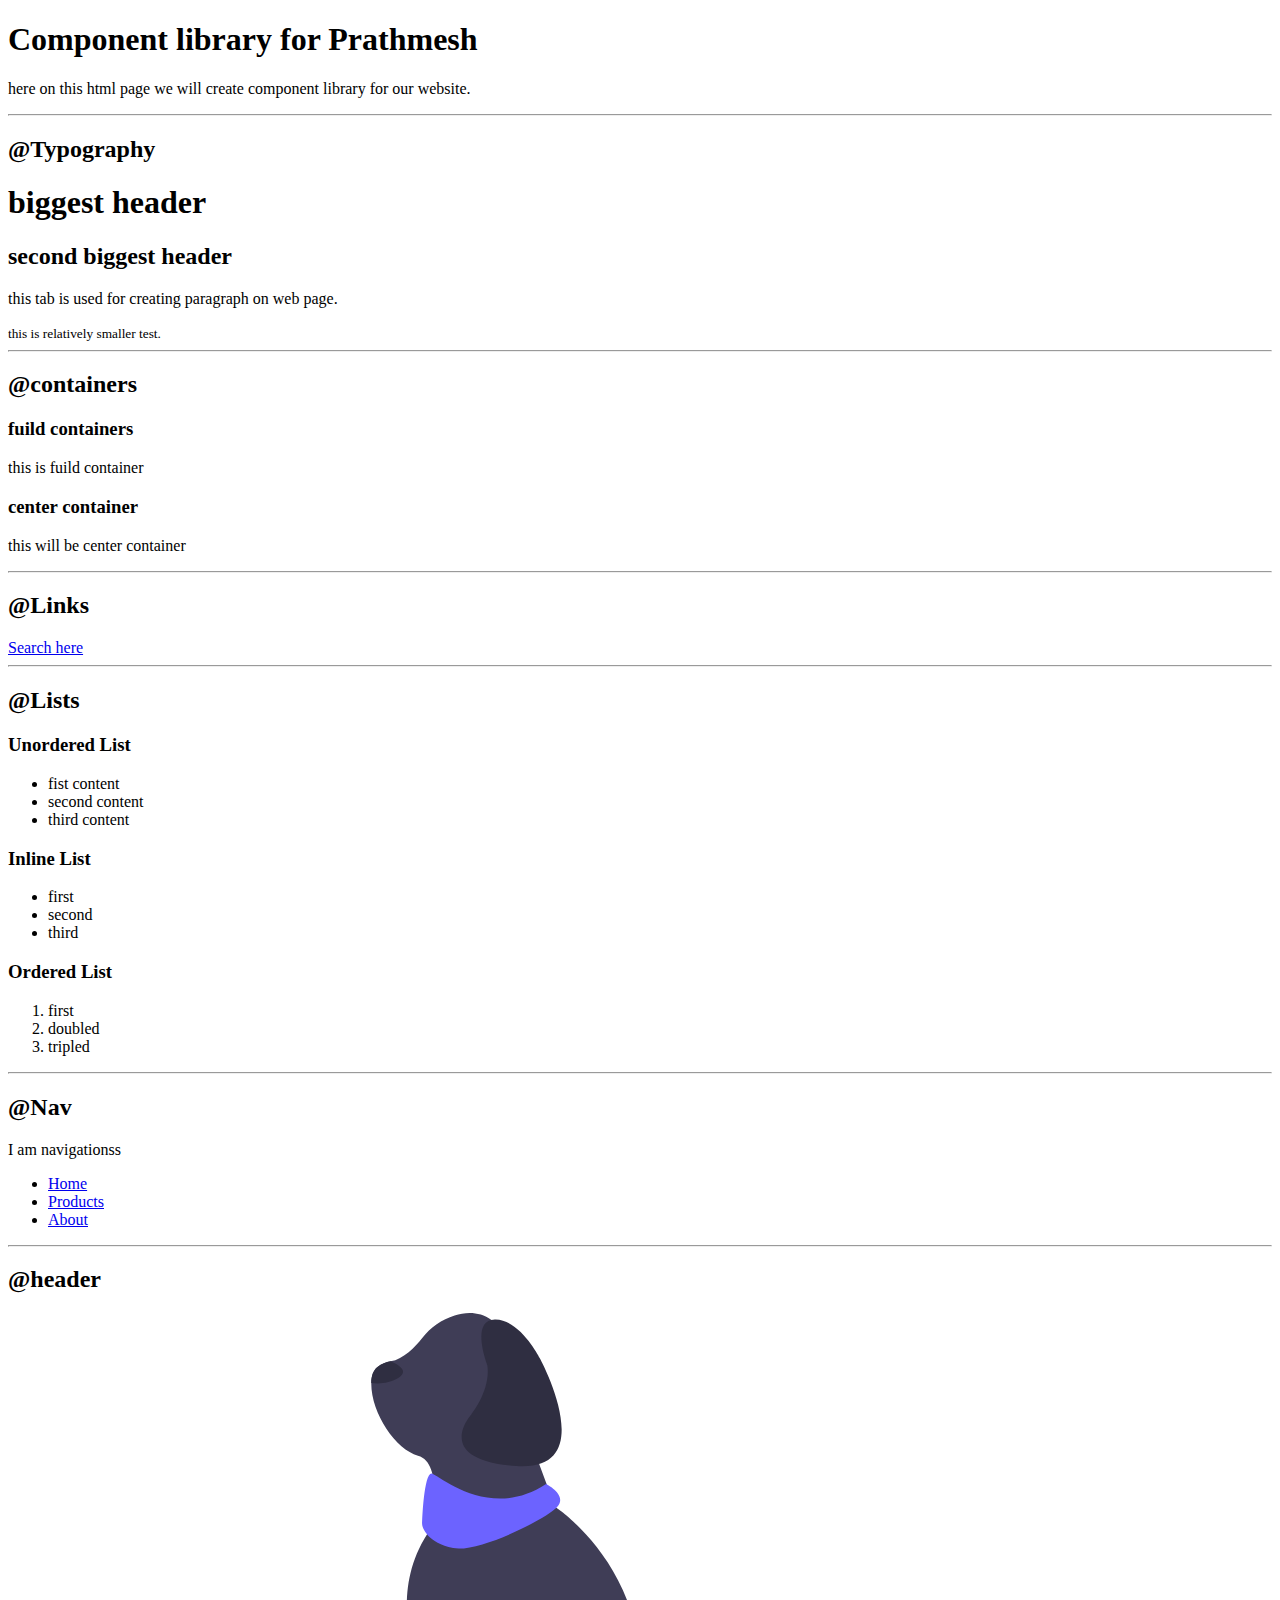
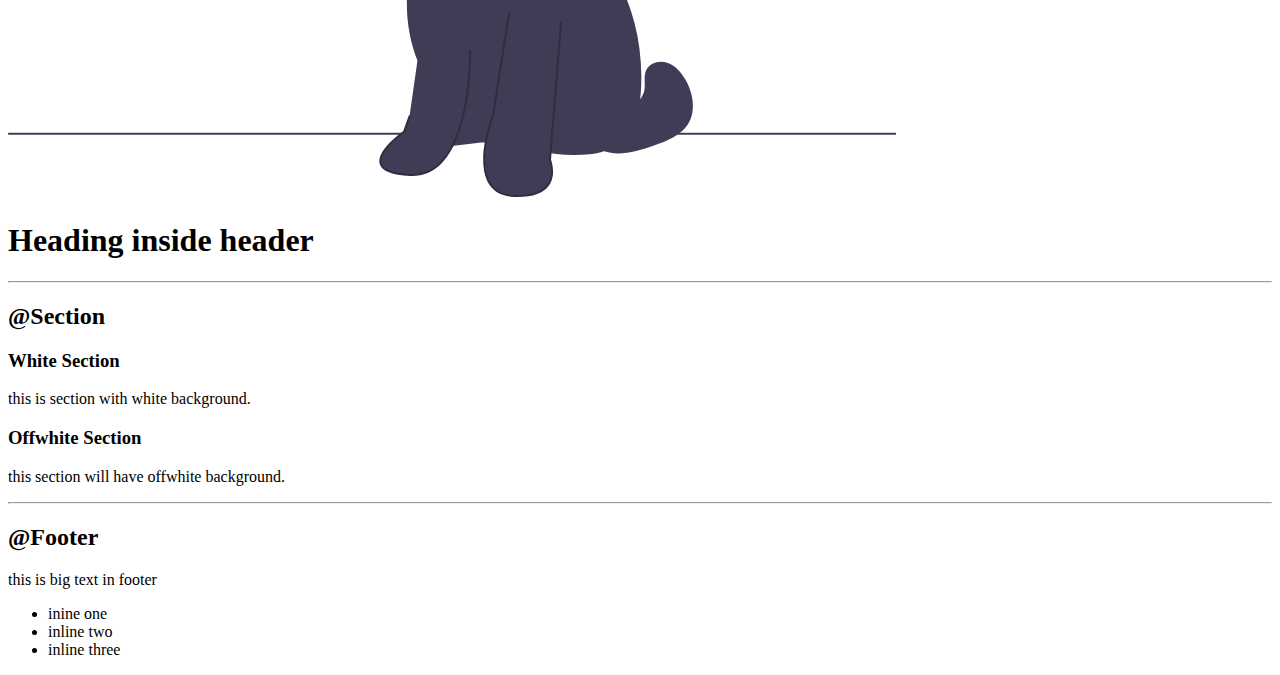
==== index.html @ 465fcfe0 "fix - spelling mistake" ====
<!DOCTYPE html>
<html lang="en">
<head>
    <meta charset="UTF-8">
    <meta http-equiv="X-UA-Compatible" content="IE=edge">
    <meta name="viewport" content="width=device-width, initial-scale=1.0">
    <title>Component library</title>
</head>
<body>
    <h1>Component library for Prathmesh</h1>
    <p>here on this html page we will create component library for our website.</p>
    <hr>

    <h2>@Typography</h2>

    <h1>biggest header</h1>
    <h2>second biggest header</h2>
    <p>this tab is used for creating paragraph on web page.</p>
    <small>this is relatively smaller test.</small>
    <hr>

    <h2>@containers</h2>

    <h3>fuild containers</h3>
    <p>this is fuild container</p>

    <h3>center container</h3>
    <p>this will be center container</p>
    <hr>

    <h2>@Links</h2>
    <a href="www.google.com">Search  here</a>
    <hr>

    <h2>@Lists</h2>
    <h3>Unordered List</h3>
    <ul>
        <li>fist content</li>
        <li>second content</li>
        <li>third content</li>
    </ul>

    <h3>Inline List</h3>
    <ul>
        <li>first</li>
        <li>second</li>
        <li>third</li>
    </ul>
    <h3>Ordered List</h3>
    <ol>
        <li>first</li>
        <li>doubled</li>
        <li>tripled</li>
    </ol>
    <hr>
    <h2>@Nav</h2>
    <nav>
        <div>I am navigationss</div>
        <ul>
            <li>
                <a href="/">Home</a>
            </li>
            <li>
                <a href="/">Products</a>
            </li>
            <li>
                <a href="/">About</a>
            </li>
        </ul>
    </nav>
    <hr>

    <h2>@header</h2>
    <header>
        <img src="Images/dog.svg">
        <h1>Heading inside header</h1>
    </header>
    <hr>

    <h2>@Section</h2>
    <section>
        <h3>White Section</h3>
        <p>this is section with white background.</p>
    </section>
    <section>
        <h3>Offwhite Section</h3>
        <p>this section will have offwhite background.</p>
    </section>
    <hr>

    <h2>@Footer</h2>
    <footer>
        <div>this is big text in footer</div>
        
        <ul>
            <li>inine one</li>
            <li>inline two</li>
            <li>inline three</li>
        </ul>

    </footer>
</body>
</html>
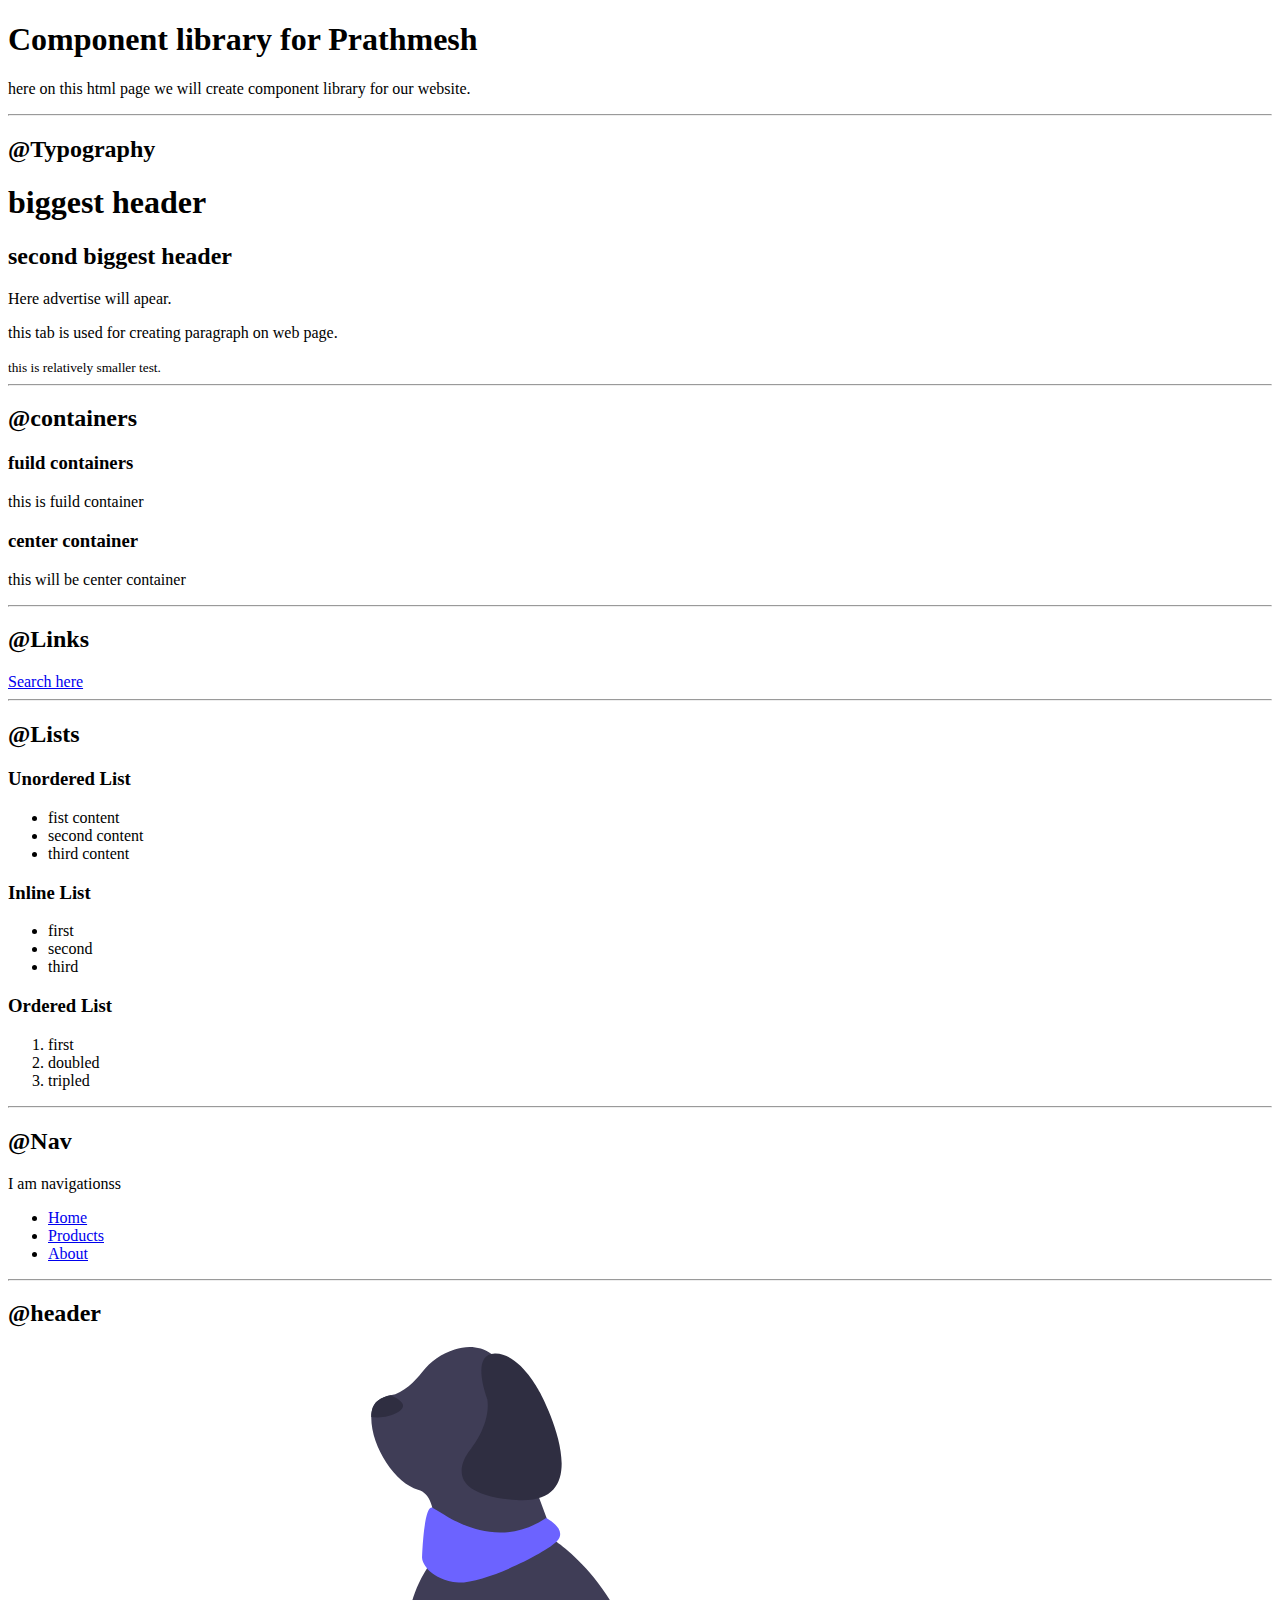
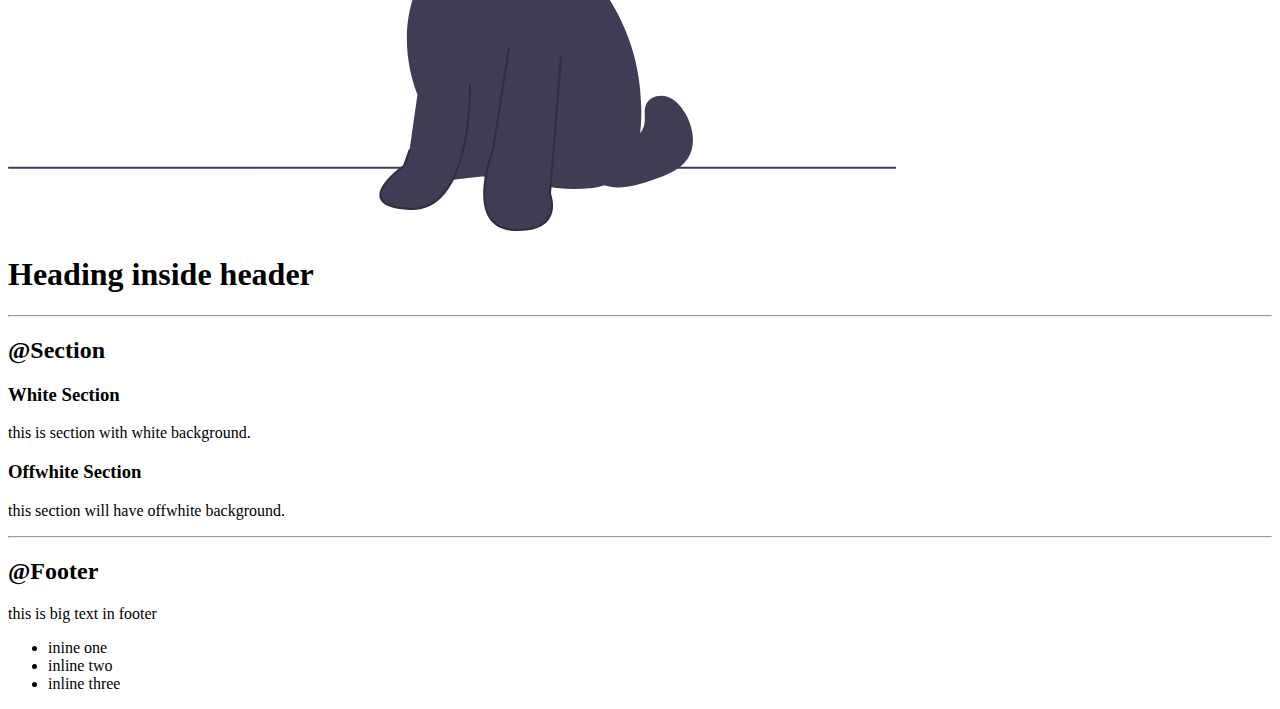
==== commit 9d110792: "feat - aside tag" ====
--- a/index.html
+++ b/index.html
@@ -15,6 +15,9 @@
 
     <h1>biggest header</h1>
     <h2>second biggest header</h2>
+    <aside>
+        <p>Here advertise will apear.</p>
+    </aside>
     <p>this tab is used for creating paragraph on web page.</p>
     <small>this is relatively smaller test.</small>
     <hr>
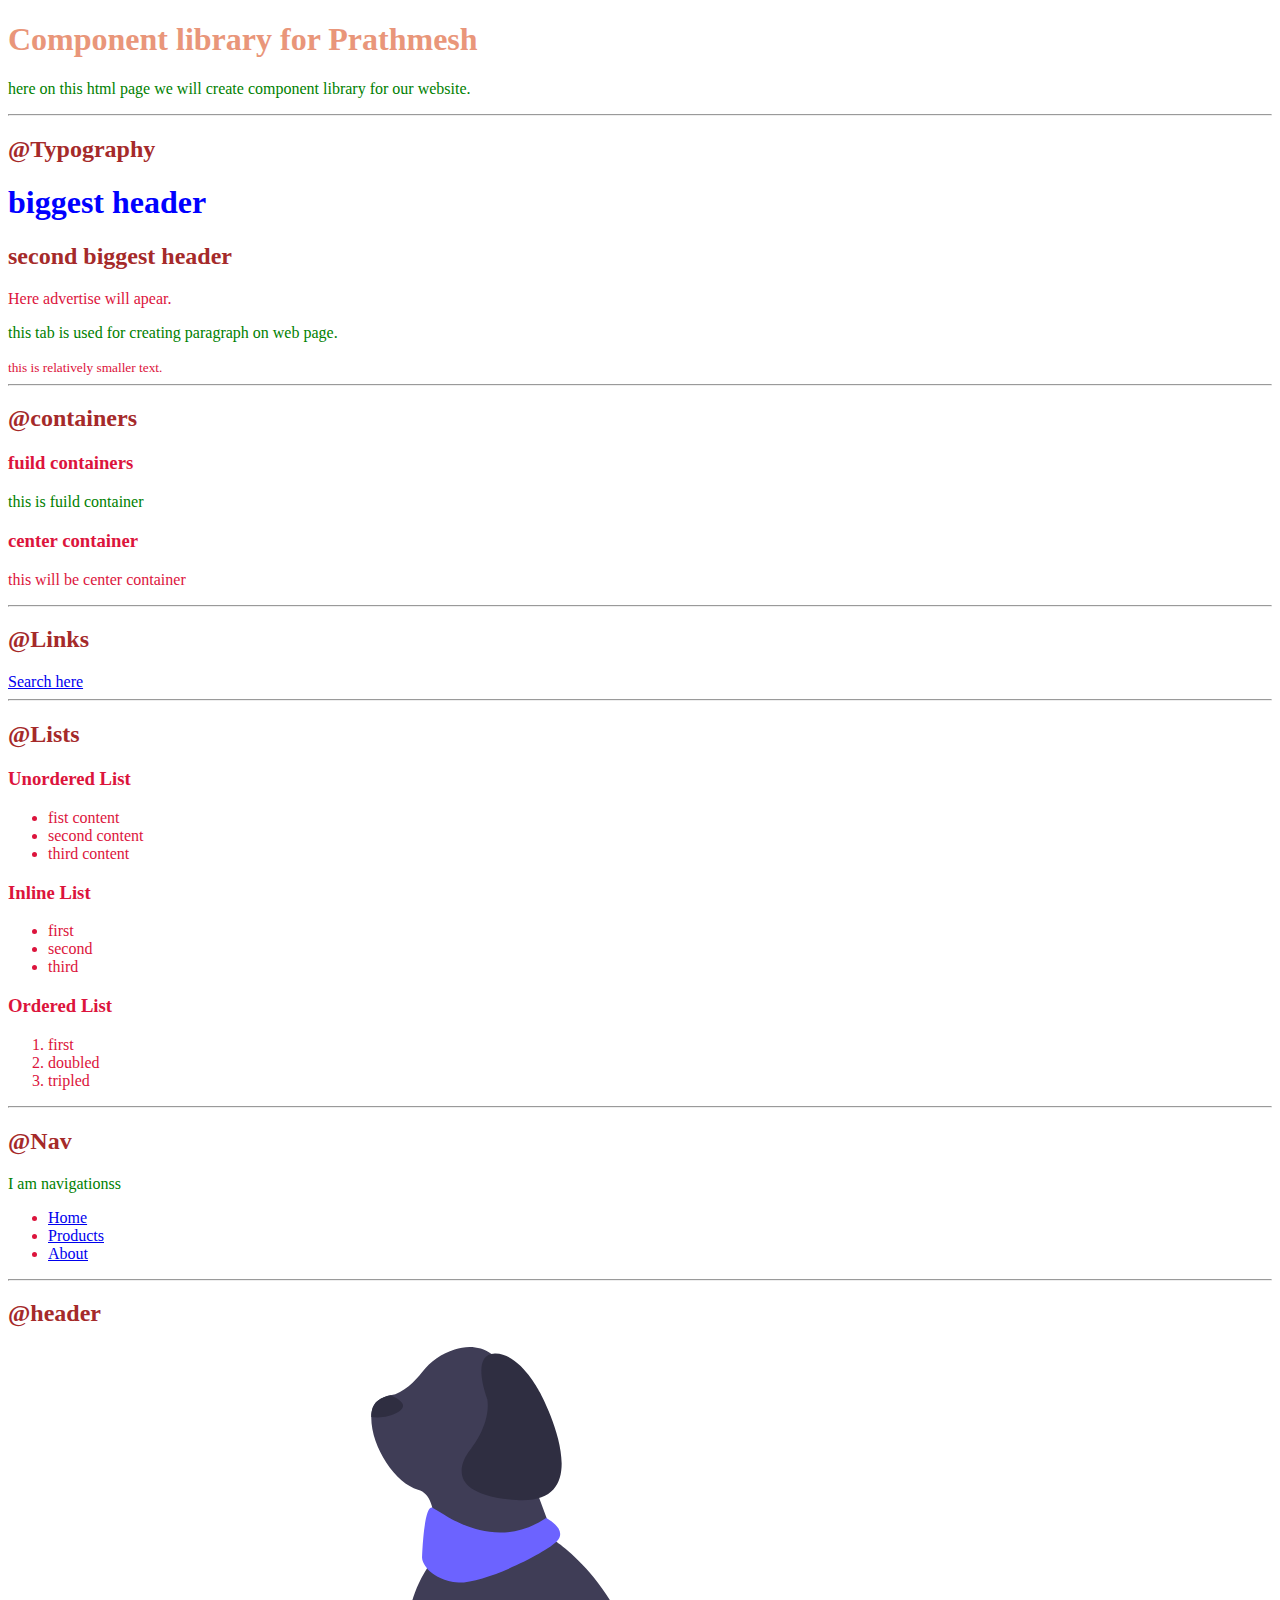
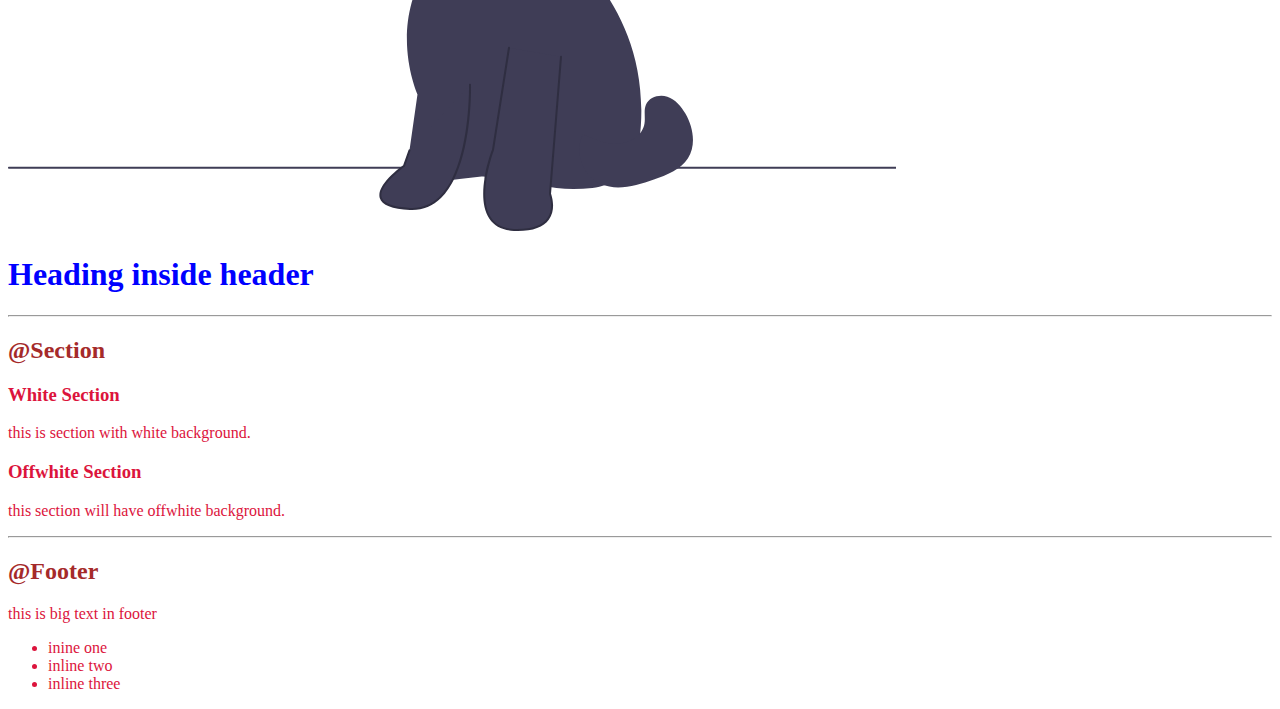
==== commit 463efdfb: "chore - added css file" ====
--- a/index.html
+++ b/index.html
@@ -5,10 +5,11 @@
     <meta http-equiv="X-UA-Compatible" content="IE=edge">
     <meta name="viewport" content="width=device-width, initial-scale=1.0">
     <title>Component library</title>
+    <link href="styles.css" rel="stylesheet"/> 
 </head>
 <body>
-    <h1>Component library for Prathmesh</h1>
-    <p>here on this html page we will create component library for our website.</p>
+    <h1 id="unique">Component library for Prathmesh</h1>
+    <p class="para">here on this html page we will create component library for our website.</p>
     <hr>
 
     <h2>@Typography</h2>
@@ -18,14 +19,14 @@
     <aside>
         <p>Here advertise will apear.</p>
     </aside>
-    <p>this tab is used for creating paragraph on web page.</p>
-    <small>this is relatively smaller test.</small>
+    <p class="para">this tab is used for creating paragraph on web page.</p>
+    <small>this is relatively smaller text.</small>
     <hr>
 
     <h2>@containers</h2>
 
     <h3>fuild containers</h3>
-    <p>this is fuild container</p>
+    <p class="para">this is fuild container</p>
 
     <h3>center container</h3>
     <p>this will be center container</p>
@@ -58,7 +59,7 @@
     <hr>
     <h2>@Nav</h2>
     <nav>
-        <div>I am navigationss</div>
+        <div class="para">I am navigationss</div>
         <ul>
             <li>
                 <a href="/">Home</a>
--- a/styles.css
+++ b/styles.css
@@ -0,0 +1,20 @@
+body{
+    color:crimson;
+}
+h1{
+    color : blue;
+}
+h2{
+    color: brown;
+}
+
+/* styling by id */
+#unique{
+    color:darksalmon;
+}
+
+/* styling by class */
+.para{
+    color: green;
+}
+
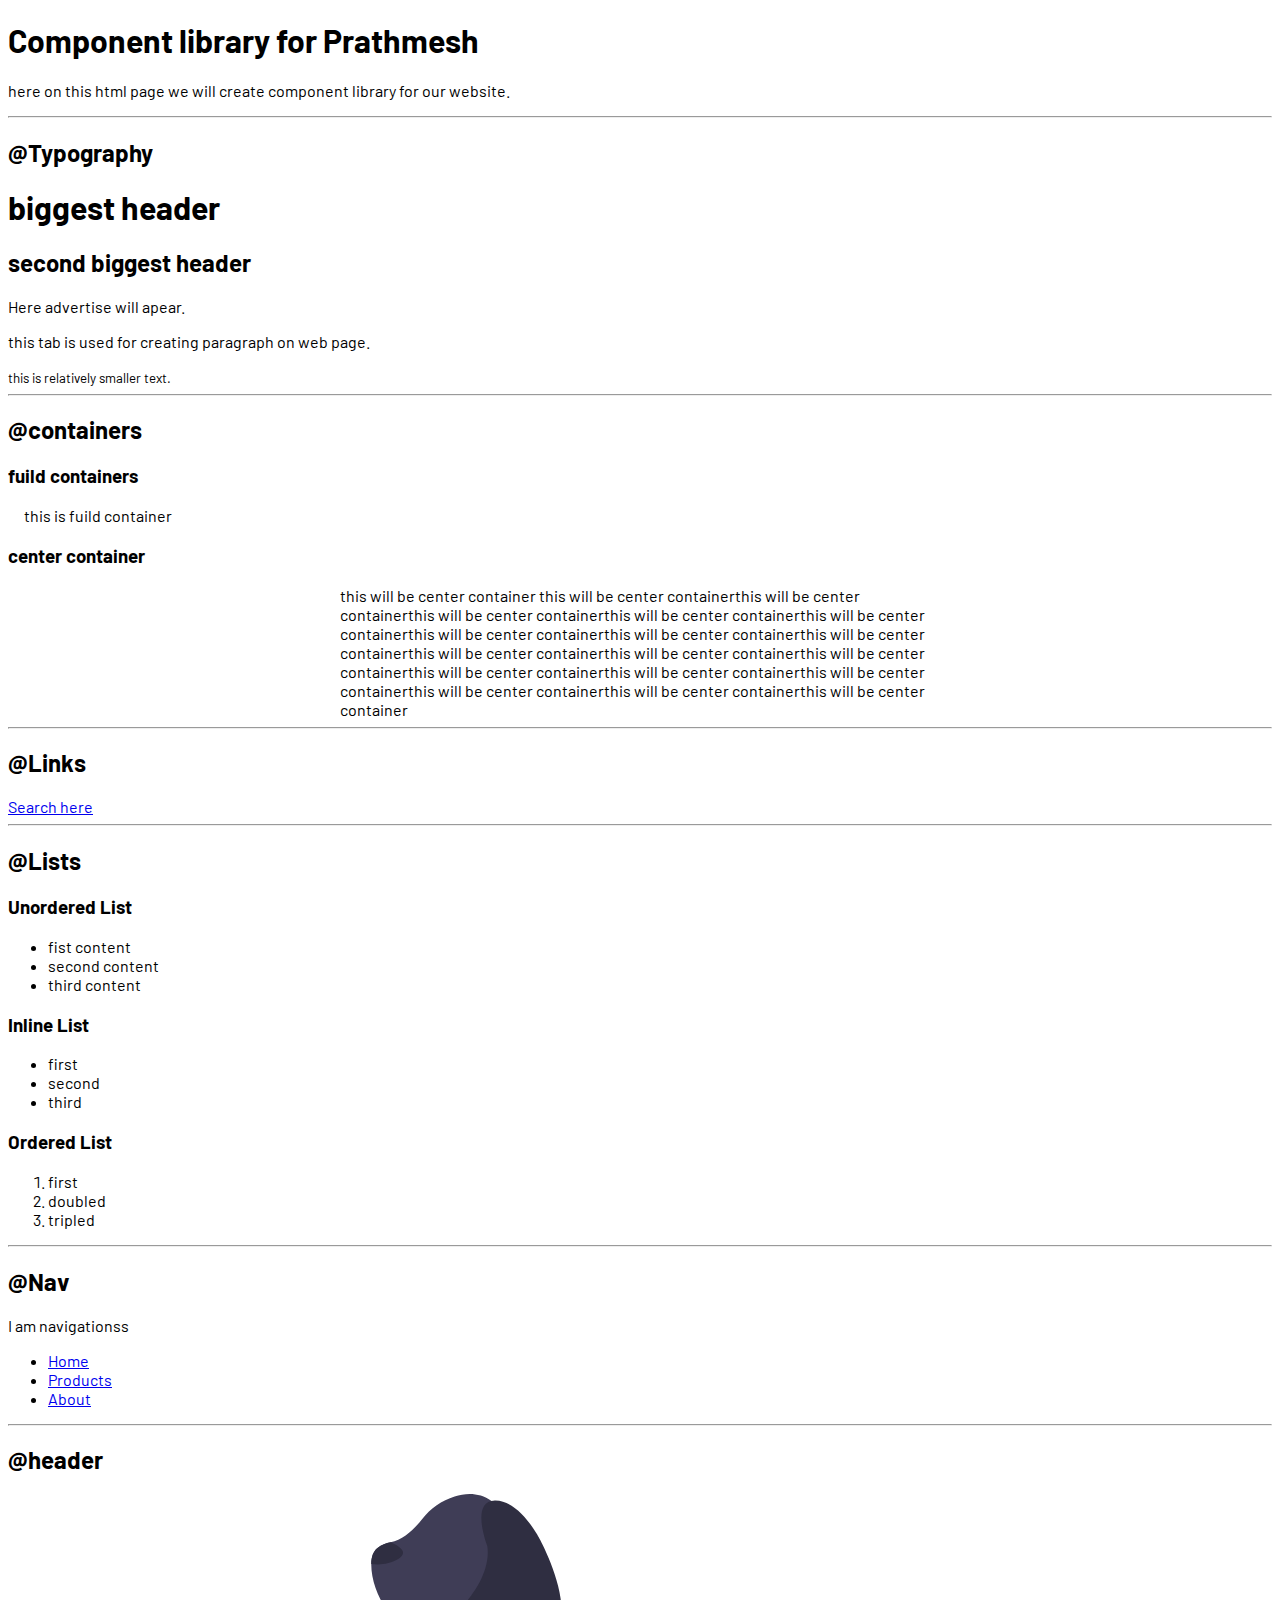
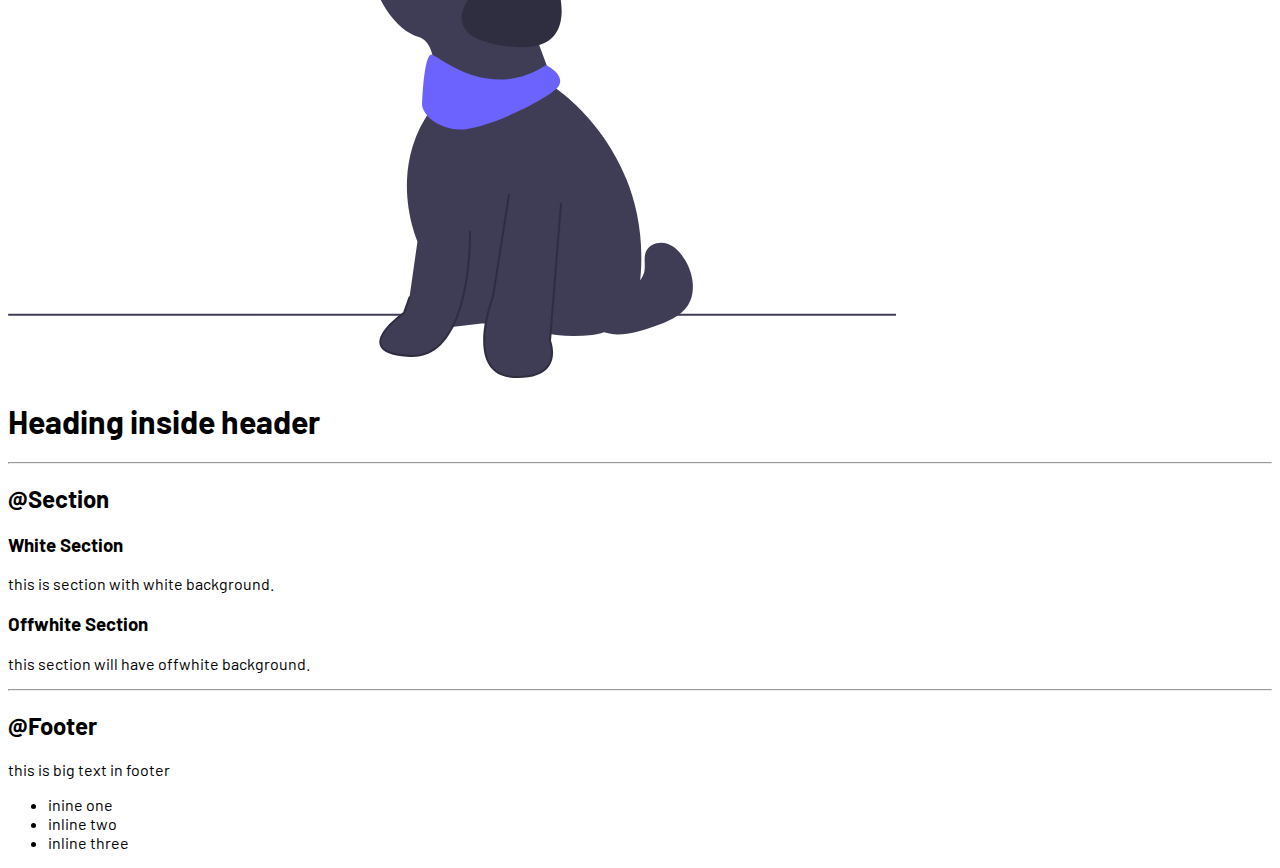
==== commit b695978c: "feat - font css" ====
--- a/index.html
+++ b/index.html
@@ -8,7 +8,7 @@
     <link href="styles.css" rel="stylesheet"/> 
 </head>
 <body>
-    <h1 id="unique">Component library for Prathmesh</h1>
+    <h1>Component library for Prathmesh</h1>
     <p class="para">here on this html page we will create component library for our website.</p>
     <hr>
 
@@ -26,10 +26,10 @@
     <h2>@containers</h2>
 
     <h3>fuild containers</h3>
-    <p class="para">this is fuild container</p>
+    <div class="fuild-container">this is fuild container</div>
 
     <h3>center container</h3>
-    <p>this will be center container</p>
+    <div class="container">this will be center container this will be center containerthis will be center containerthis will be center containerthis will be center containerthis will be center containerthis will be center containerthis will be center containerthis will be center containerthis will be center containerthis will be center containerthis will be center containerthis will be center containerthis will be center containerthis will be center containerthis will be center containerthis will be center containerthis will be center container</div>
     <hr>
 
     <h2>@Links</h2>
--- a/styles.css
+++ b/styles.css
@@ -1,20 +1,13 @@
+@import url('https://fonts.googleapis.com/css2?family=Barlow:wght@300&display=swap');
+
 body{
-    color:crimson;
+    font-family: 'Barlow', sans-serif;
 }
-h1{
-    color : blue;
+.container{
+    max-width: 600px;
+    margin:auto;
 }
-h2{
-    color: brown;
-}
-
-/* styling by id */
-#unique{
-    color:darksalmon;
-}
-
-/* styling by class */
-.para{
-    color: green;
-}
-
+.fuild-container{
+    padding-left: 1rem;
+    padding-right: 1rem;
+}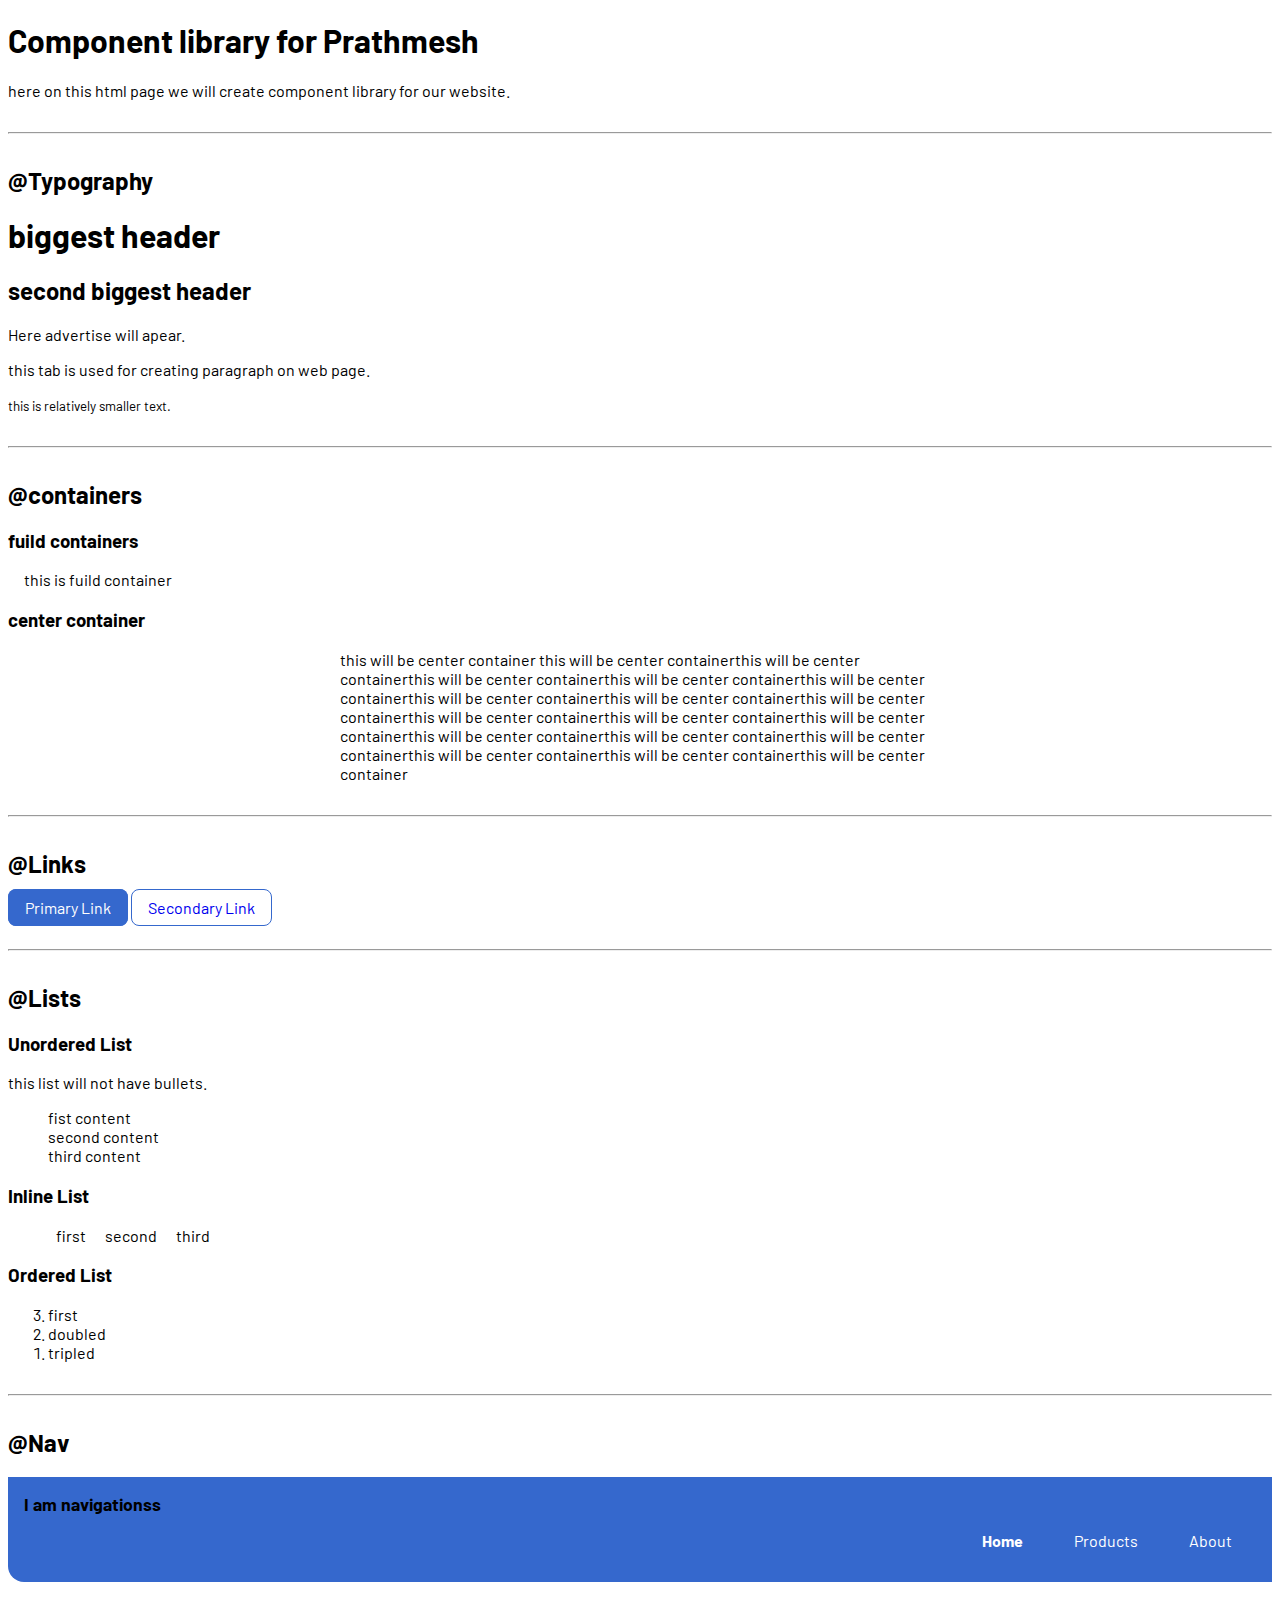
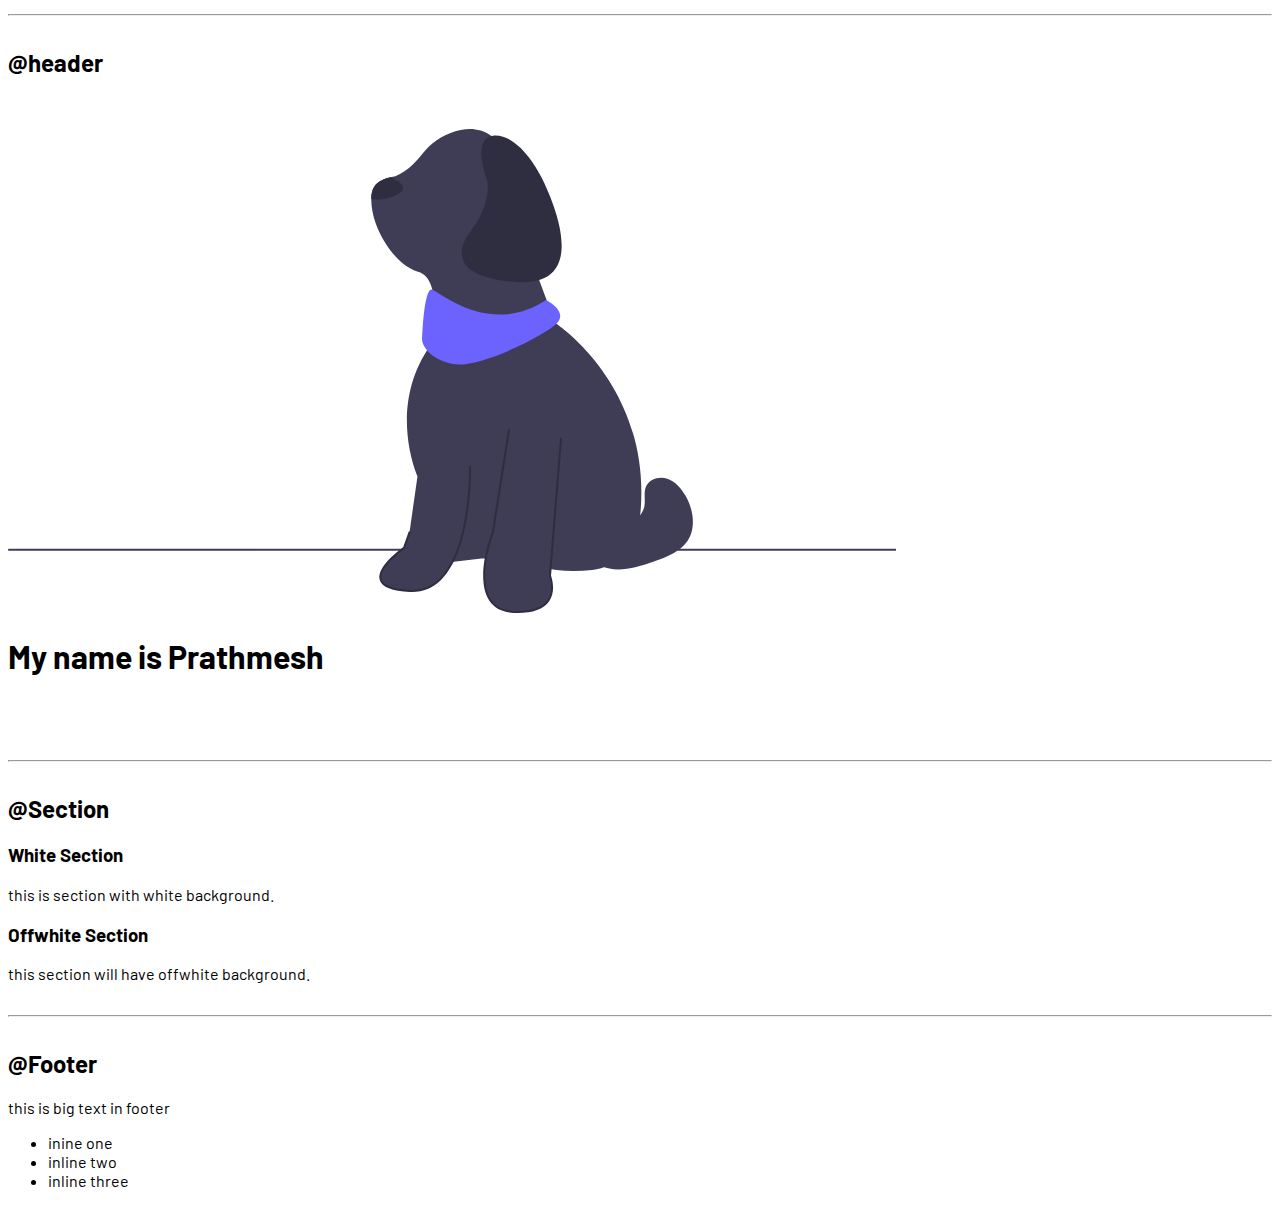
==== commit 750f0f8c: "feat - header css" ====
--- a/index.html
+++ b/index.html
@@ -33,51 +33,54 @@
     <hr>
 
     <h2>@Links</h2>
-    <a href="www.google.com">Search  here</a>
+    <a href="www.google.com" class="primary-link link">Primary Link</a>
+    <a href="www.google.com" class="link">Secondary Link</a>
+
     <hr>
 
     <h2>@Lists</h2>
     <h3>Unordered List</h3>
-    <ul>
+    <p>this list will not have bullets.</p>
+    <ul class="non-bullet">
         <li>fist content</li>
         <li>second content</li>
         <li>third content</li>
     </ul>
 
     <h3>Inline List</h3>
-    <ul>
-        <li>first</li>
-        <li>second</li>
-        <li>third</li>
+    <ul class="non-bullet ">
+        <li class="list-inline">first</li>
+        <li class="list-inline">second</li>
+        <li class="list-inline">third</li>
     </ul>
     <h3>Ordered List</h3>
-    <ol>
+    <ol reversed>
         <li>first</li>
         <li>doubled</li>
         <li>tripled</li>
     </ol>
     <hr>
     <h2>@Nav</h2>
-    <nav>
-        <div class="para">I am navigationss</div>
-        <ul>
-            <li>
-                <a href="/">Home</a>
+    <nav class="navigation">
+        <div class="nav-brand">I am navigationss</div>
+        <ul class="non-bullet">
+            <li class=" list-inline">
+                <a class="nav-link link-active" href="/">Home</a>
             </li>
-            <li>
-                <a href="/">Products</a>
+            <li class="non-bullet list-inline">
+                <a class="nav-link " href="/">Products</a>
             </li>
-            <li>
-                <a href="/">About</a>
+            <li class="non-bullet list-inline">
+                <a class="nav-link " href="/">About</a>
             </li>
         </ul>
     </nav>
     <hr>
 
     <h2>@header</h2>
-    <header>
-        <img src="Images/dog.svg">
-        <h1>Heading inside header</h1>
+    <header class="hero">
+        <img class="hero-img" src="Images/dog.svg"/>
+        <h1 class="hero-heading">My name is <span class="hero-heading-span">Prathmesh</span></h1>
     </header>
     <hr>
 
--- a/styles.css
+++ b/styles.css
@@ -1,8 +1,18 @@
 @import url('https://fonts.googleapis.com/css2?family=Barlow:wght@300&display=swap');
+
+:root{
+    --primary-color: #3568CD;
+    --gray-color : #737373;
+}
 
 body{
     font-family: 'Barlow', sans-serif;
 }
+hr{
+    margin: 2rem 0rem;
+}
+/* containers*/
+
 .container{
     max-width: 600px;
     margin:auto;
@@ -10,4 +20,70 @@
 .fuild-container{
     padding-left: 1rem;
     padding-right: 1rem;
+}
+
+/*links*/
+
+.primary-link{
+    background-color: var(--primary-color);
+    color:white;
+}
+.link{
+    text-decoration: none;
+    padding: 0.5rem 1rem;
+    border-radius: 0.5rem;
+    border: 1px var(--primary-color) solid;
+}
+
+/*Lists*/
+.non-bullet{
+    list-style: none;
+}
+.list-inline{
+    display: inline;
+    padding: 0rem 0.5rem;
+}
+
+/*Nav*/
+
+.navigation{
+    padding: 1rem 1rem;
+    background-color: var(--primary-color);
+    border-bottom-left-radius: 1rem;
+}
+.nav-link{
+    text-decoration: none;
+    padding: 0.5rem 1rem;
+    color: white;
+}
+.navigation ul{
+    text-align: right;
+
+}
+.navigation .nav-brand{
+    font-weight: bold;
+    font-size: 1.1rem;
+}
+.navigation .link-active{
+    font-weight: bold;
+}
+
+/*Header*/
+
+.hero {
+    padding: 2rem 0rem;
+    
+}
+.hero.hero-img{
+    max-width: 400px;
+    margin: auto;
+    display: block;
+}
+.hero.hero-heading{
+    text-align: center;
+    padding-top: 1rem;
+    color: var(--gray-color);
+}
+.hero.hero-heading.hero-heading-span{
+    color: var(--primary-color);
 }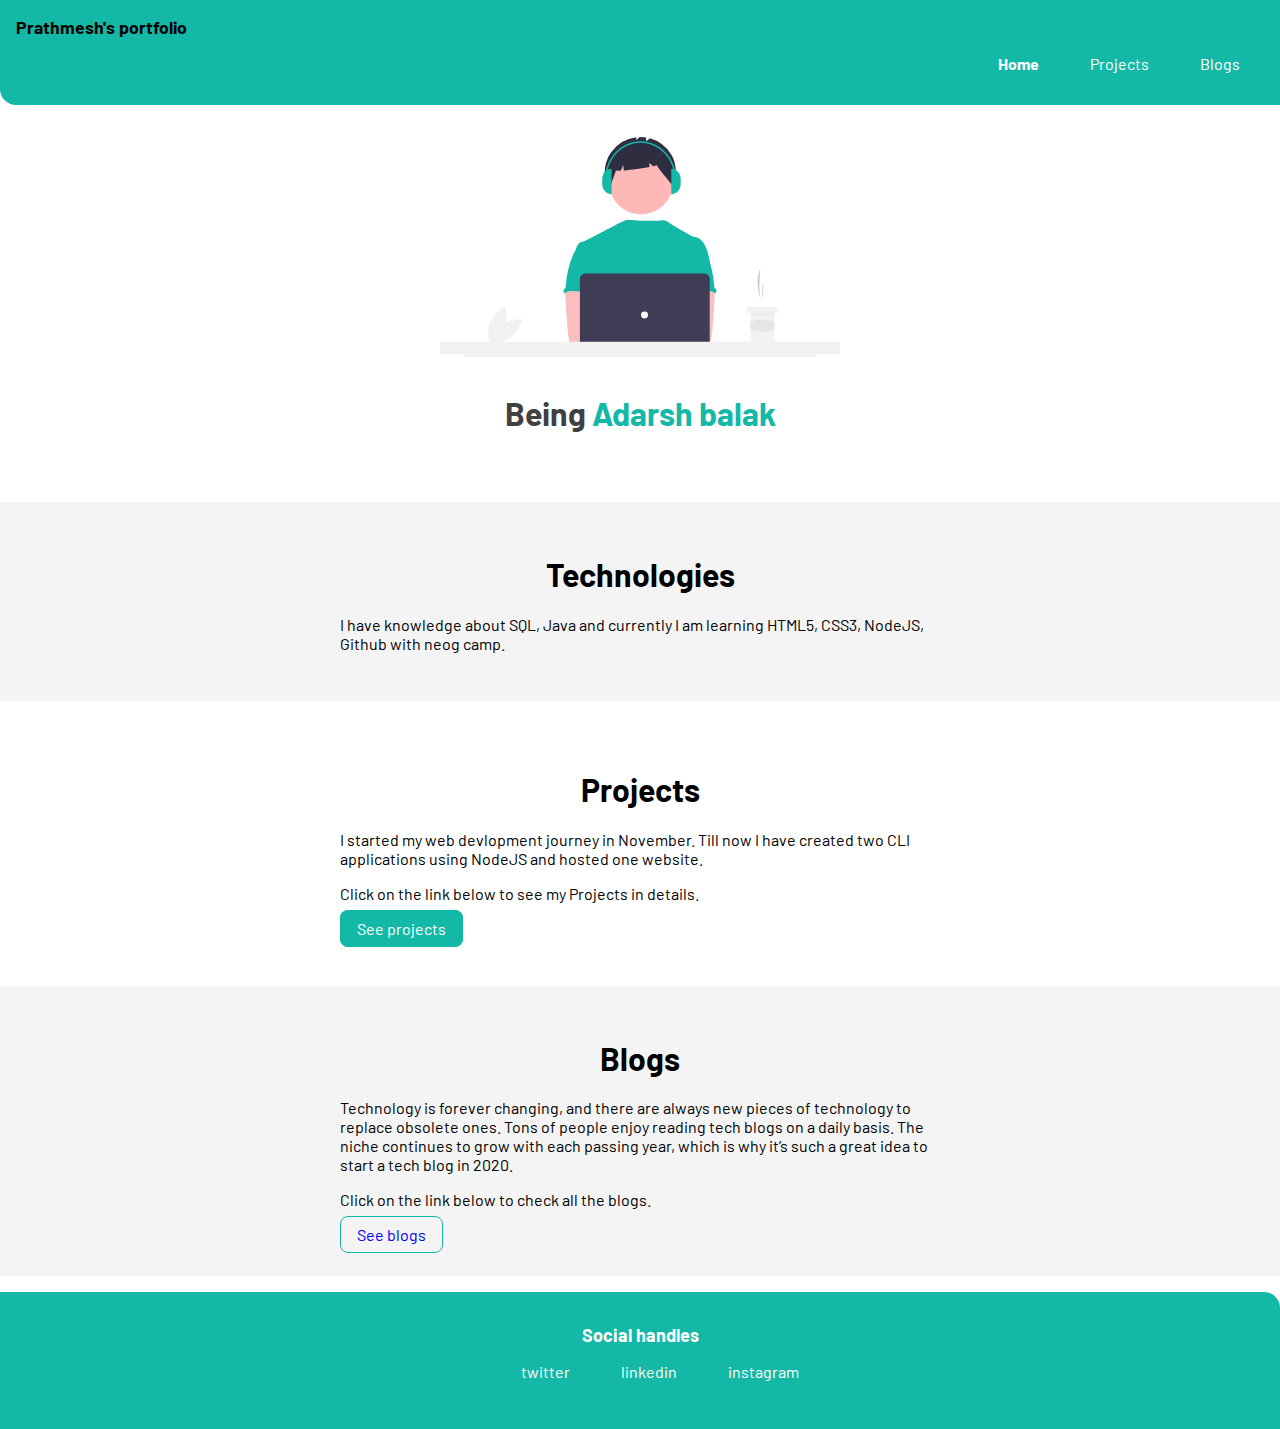
==== commit 3a6ba3c6: "chore- index blog project" ====
--- a/index.html
+++ b/index.html
@@ -4,107 +4,62 @@
     <meta charset="UTF-8">
     <meta http-equiv="X-UA-Compatible" content="IE=edge">
     <meta name="viewport" content="width=device-width, initial-scale=1.0">
-    <title>Component library</title>
-    <link href="styles.css" rel="stylesheet"/> 
+    <title>home | prathmesh's portfolio</title>
+    <link href="styles.css" rel="stylesheet"/>
 </head>
 <body>
-    <h1>Component library for Prathmesh</h1>
-    <p class="para">here on this html page we will create component library for our website.</p>
-    <hr>
-
-    <h2>@Typography</h2>
-
-    <h1>biggest header</h1>
-    <h2>second biggest header</h2>
-    <aside>
-        <p>Here advertise will apear.</p>
-    </aside>
-    <p class="para">this tab is used for creating paragraph on web page.</p>
-    <small>this is relatively smaller text.</small>
-    <hr>
-
-    <h2>@containers</h2>
-
-    <h3>fuild containers</h3>
-    <div class="fuild-container">this is fuild container</div>
-
-    <h3>center container</h3>
-    <div class="container">this will be center container this will be center containerthis will be center containerthis will be center containerthis will be center containerthis will be center containerthis will be center containerthis will be center containerthis will be center containerthis will be center containerthis will be center containerthis will be center containerthis will be center containerthis will be center containerthis will be center containerthis will be center containerthis will be center containerthis will be center container</div>
-    <hr>
-
-    <h2>@Links</h2>
-    <a href="www.google.com" class="primary-link link">Primary Link</a>
-    <a href="www.google.com" class="link">Secondary Link</a>
-
-    <hr>
-
-    <h2>@Lists</h2>
-    <h3>Unordered List</h3>
-    <p>this list will not have bullets.</p>
-    <ul class="non-bullet">
-        <li>fist content</li>
-        <li>second content</li>
-        <li>third content</li>
-    </ul>
-
-    <h3>Inline List</h3>
-    <ul class="non-bullet ">
-        <li class="list-inline">first</li>
-        <li class="list-inline">second</li>
-        <li class="list-inline">third</li>
-    </ul>
-    <h3>Ordered List</h3>
-    <ol reversed>
-        <li>first</li>
-        <li>doubled</li>
-        <li>tripled</li>
-    </ol>
-    <hr>
-    <h2>@Nav</h2>
     <nav class="navigation">
-        <div class="nav-brand">I am navigationss</div>
+        <div class="nav-brand">Prathmesh's portfolio</div>
         <ul class="non-bullet">
             <li class=" list-inline">
-                <a class="nav-link link-active" href="/">Home</a>
+                <a class="nav-link link-active" href="index.html">Home</a>
             </li>
             <li class="non-bullet list-inline">
-                <a class="nav-link " href="/">Products</a>
+                <a class="nav-link " href="/projects.html">Projects</a>
             </li>
             <li class="non-bullet list-inline">
-                <a class="nav-link " href="/">About</a>
+                <a class="nav-link " href="/blogs.html">Blogs</a>
             </li>
         </ul>
     </nav>
-    <hr>
 
-    <h2>@header</h2>
     <header class="hero">
-        <img class="hero-img" src="Images/dog.svg"/>
-        <h1 class="hero-heading">My name is <span class="hero-heading-span">Prathmesh</span></h1>
+        <img class="hero-img" src="Images/hero.svg"/>
+        <h1 class="hero-heading">Being <span class="hero-heading-span">Adarsh balak</span></h1>
     </header>
-    <hr>
 
-    <h2>@Section</h2>
-    <section>
-        <h3>White Section</h3>
-        <p>this is section with white background.</p>
+    <section class="section ow-section">
+        <div class="container fuild-container">
+            <h1>Technologies</h1>
+        <p>I have knowledge about SQL, Java and currently I am learning HTML5, CSS3, NodeJS, Github with neog camp.</p>
+           
+        </div>
     </section>
-    <section>
-        <h3>Offwhite Section</h3>
-        <p>this section will have offwhite background.</p>
+    <section class="section">
+        <div class="container fuild-container">
+            <h1>Projects</h1>
+        <p>I started my web devlopment journey in November. Till now I have created two  CLI applications using NodeJS and hosted one website.</p>
+        <p>Click on the link below to see my Projects in details.</p>
+            <a href="/projects.html" class="primary-link link">See projects</a>
+        </div>
     </section>
-    <hr>
+    <section class="section ow-section">
+        <div class="container fuild-container">
+            <h1>Blogs</h1>
+        <p>Technology is forever changing, and there are always new pieces of technology to replace obsolete ones. Tons of people enjoy reading tech blogs on a daily basis. The niche continues to grow with each passing year, which is why it’s such a great idea to start a tech blog in 2020.</p>
+        <p>Click on the link below to check all the blogs.</p>
+            <a href="/blogs.html" class="link">See blogs</a>
+        </div>
+    </section>
 
-    <h2>@Footer</h2>
-    <footer>
-        <div>this is big text in footer</div>
+    <footer class="footer">
+        <div class="footer-heading">Social handles</div>
         
-        <ul>
-            <li>inine one</li>
-            <li>inline two</li>
-            <li>inline three</li>
+        <ul class="non-bullet">
+            <li class="list-inline"><a class="nav-link" href="https://twitter.com/Prathme17234815">twitter</a></li>
+            <li class="list-inline"><a class="nav-link" href="https://in.linkedin.com/in/prathmesh-pawar-5453b617b?trk=people-guest_people_search-card">linkedin</a></li>
+            <li class="list-inline"><a class="nav-link" href="https://www.instagram.com/prathmesh8004pm/">instagram</a></li>
         </ul>
-
     </footer>
 </body>
 </html>--- a/styles.css
+++ b/styles.css
@@ -1,12 +1,16 @@
 @import url('https://fonts.googleapis.com/css2?family=Barlow:wght@300&display=swap');
 
 :root{
-    --primary-color: #3568CD;
-    --gray-color : #737373;
+     --primary-color: #14b8a6;/*#3568CD; */
+     --primary-link: #2dd4bf;
+     --secondary-link: #ccfbf1;
+    --gray-color : #404040;
+    --off-white-color : #f4f4f5;
 }
 
 body{
     font-family: 'Barlow', sans-serif;
+    margin: 0px;
 }
 hr{
     margin: 2rem 0rem;
@@ -70,20 +74,49 @@
 
 /*Header*/
 
-.hero {
+.hero{
     padding: 2rem 0rem;
-    
 }
-.hero.hero-img{
+.hero .hero-img{
     max-width: 400px;
     margin: auto;
     display: block;
 }
-.hero.hero-heading{
+.hero .hero-heading{
     text-align: center;
     padding-top: 1rem;
     color: var(--gray-color);
 }
-.hero.hero-heading.hero-heading-span{
+.hero .hero-heading .hero-heading-span{
     color: var(--primary-color);
+}
+
+/*section*/
+.no-padding{
+    padding-left: 0rem;
+}
+.section{
+    padding: 2rem;
+    margin: 1rem 0rem;
+
+}
+.section h1 {
+    text-align: center;
+}
+.ow-section {
+    background-color: var(--off-white-color);
+
+}
+
+/*footer*/
+.footer {
+    background-color: var(--primary-color);
+    padding: 2rem;
+    color: white;
+    text-align: center;
+    border-top-right-radius: 1rem;
+}
+.footer .footer-heading {
+    font-size: large;
+    font-weight: bold;
 }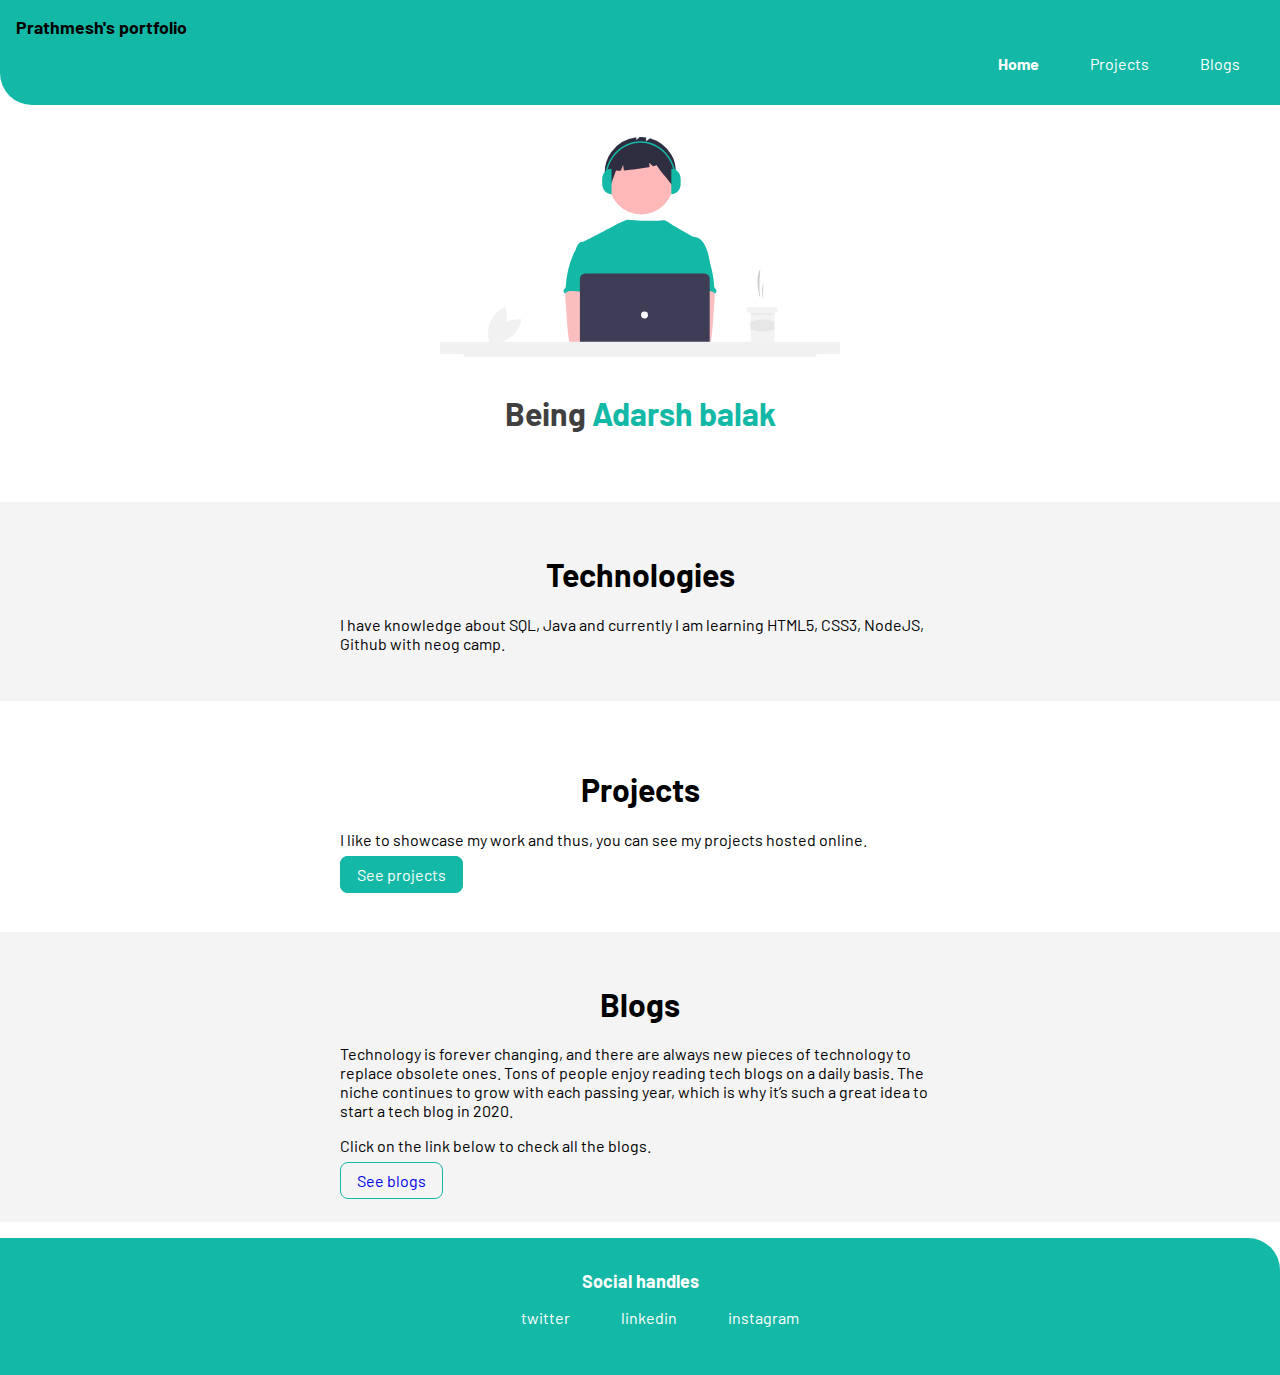
==== commit 747d24d1: "feat - added all projects" ====
--- a/index.html
+++ b/index.html
@@ -38,8 +38,7 @@
     <section class="section">
         <div class="container fuild-container">
             <h1>Projects</h1>
-        <p>I started my web devlopment journey in November. Till now I have created two  CLI applications using NodeJS and hosted one website.</p>
-        <p>Click on the link below to see my Projects in details.</p>
+        <p>I like to showcase my work and thus, you can see my projects hosted online.</p>
             <a href="/projects.html" class="primary-link link">See projects</a>
         </div>
     </section>
@@ -56,9 +55,9 @@
         <div class="footer-heading">Social handles</div>
         
         <ul class="non-bullet">
-            <li class="list-inline"><a class="nav-link" href="https://twitter.com/Prathme17234815">twitter</a></li>
-            <li class="list-inline"><a class="nav-link" href="https://in.linkedin.com/in/prathmesh-pawar-5453b617b?trk=people-guest_people_search-card">linkedin</a></li>
-            <li class="list-inline"><a class="nav-link" href="https://www.instagram.com/prathmesh8004pm/">instagram</a></li>
+            <li class="list-inline"><a target="_blank" class="nav-link" href="https://twitter.com/Prathme17234815">twitter</a></li>
+            <li class="list-inline"><a target="_blank" class="nav-link" href="https://in.linkedin.com/in/prathmesh-pawar-5453b617b?trk=people-guest_people_search-card">linkedin</a></li>
+            <li class="list-inline"><a target="_blank" class="nav-link" href="https://www.instagram.com/prathmesh8004pm/">instagram</a></li>
         </ul>
     </footer>
 </body>
--- a/styles.css
+++ b/styles.css
@@ -6,6 +6,7 @@
      --secondary-link: #ccfbf1;
     --gray-color : #404040;
     --off-white-color : #f4f4f5;
+    --blogpost-header : #f0fdfa;
 }
 
 body{
@@ -53,7 +54,7 @@
 .navigation{
     padding: 1rem 1rem;
     background-color: var(--primary-color);
-    border-bottom-left-radius: 1rem;
+    border-bottom-left-radius: 2rem;
 }
 .nav-link{
     text-decoration: none;
@@ -114,9 +115,44 @@
     padding: 2rem;
     color: white;
     text-align: center;
-    border-top-right-radius: 1rem;
+    border-top-right-radius: 2rem;
 }
 .footer .footer-heading {
     font-size: large;
     font-weight: bold;
+}
+
+/*blog*/
+
+.blog-section h1 {
+    text-align: left;
+    padding-bottom: 0%;
+}
+small {
+    font-size :x-small;
+}
+
+/*blogpost*/
+.blogpost-section{
+
+    background-color: var(--blogpost-header);
+    padding: 2rem 0rem;
+    border-bottom-left-radius: 2rem;
+
+}
+.blogpost-section  p, small {
+    padding: 0rem;
+    margin: 0%;
+}
+.blogpost-header-container a {
+   float: right;
+}
+.blogpost-container{
+    padding: 2rem 0rem;
+}
+.blogpost-section-body{
+    max-width: 800px;
+    margin: auto;
+    border-bottom-left-radius: 2rem;
+    border-bottom-right-radius: 2rem;
 }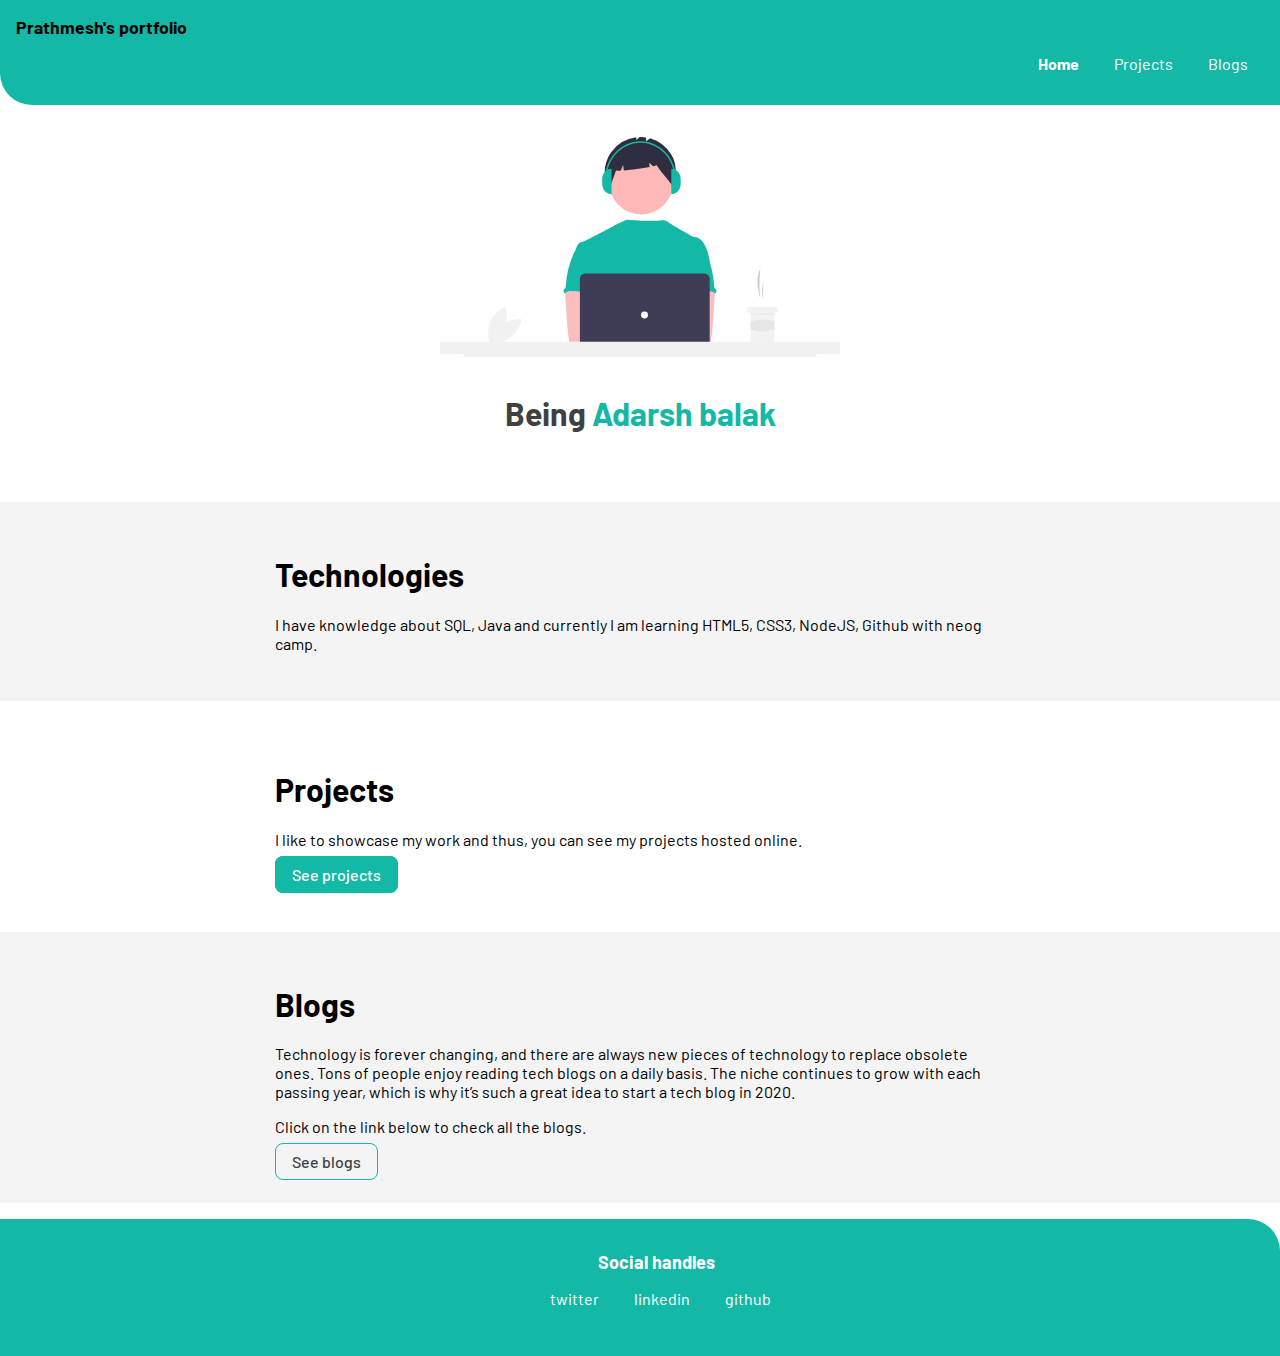
==== commit 88cabbe9: "fix - styling" ====
--- a/index.html
+++ b/index.html
@@ -55,9 +55,9 @@
         <div class="footer-heading">Social handles</div>
         
         <ul class="non-bullet">
-            <li class="list-inline"><a target="_blank" class="nav-link" href="https://twitter.com/Prathme17234815">twitter</a></li>
-            <li class="list-inline"><a target="_blank" class="nav-link" href="https://in.linkedin.com/in/prathmesh-pawar-5453b617b?trk=people-guest_people_search-card">linkedin</a></li>
-            <li class="list-inline"><a target="_blank" class="nav-link" href="https://www.instagram.com/prathmesh8004pm/">instagram</a></li>
+            <li class="list-inline"><a class="nav-link" href="https://twitter.com/Prathme17234815">twitter</a></li>
+            <li class="list-inline"><a class="nav-link" href="https://in.linkedin.com/in/prathmesh-pawar-5453b617b?trk=people-guest_people_search-card">linkedin</a></li>
+            <li class="list-inline"><a class="nav-link" href="https://github.com/pawarprathmesh333">github</a></li>
         </ul>
     </footer>
 </body>
--- a/styles.css
+++ b/styles.css
@@ -13,13 +13,11 @@
     font-family: 'Barlow', sans-serif;
     margin: 0px;
 }
-hr{
-    margin: 2rem 0rem;
-}
+
 /* containers*/
 
 .container{
-    max-width: 600px;
+    width: 60%;
     margin:auto;
 }
 .fuild-container{
@@ -28,16 +26,18 @@
 }
 
 /*links*/
+.link{
+    font-weight: 500;
+    color: var(--gray-color);
+    text-decoration: none;
+    padding: 0.5rem 1rem;
+    border-radius: 0.5rem;
+    border: 1px var(--primary-color) solid;
+}
 
 .primary-link{
     background-color: var(--primary-color);
     color:white;
-}
-.link{
-    text-decoration: none;
-    padding: 0.5rem 1rem;
-    border-radius: 0.5rem;
-    border: 1px var(--primary-color) solid;
 }
 
 /*Lists*/
@@ -58,7 +58,7 @@
 }
 .nav-link{
     text-decoration: none;
-    padding: 0.5rem 1rem;
+    padding: 0.5rem 0.5rem;
     color: white;
 }
 .navigation ul{
@@ -102,8 +102,9 @@
 
 }
 .section h1 {
-    text-align: center;
+    text-align: left;
 }
+
 .ow-section {
     background-color: var(--off-white-color);
 
@@ -116,10 +117,18 @@
     color: white;
     text-align: center;
     border-top-right-radius: 2rem;
+
 }
-.footer .footer-heading {
+.footer-heading {
     font-size: large;
     font-weight: bold;
+    margin-left: 2rem;
+}
+.footer .non-bullet {
+    margin-left: 0%;
+}
+.footer .list-inline {
+    margin-left: 0%;
 }
 
 /*blog*/
